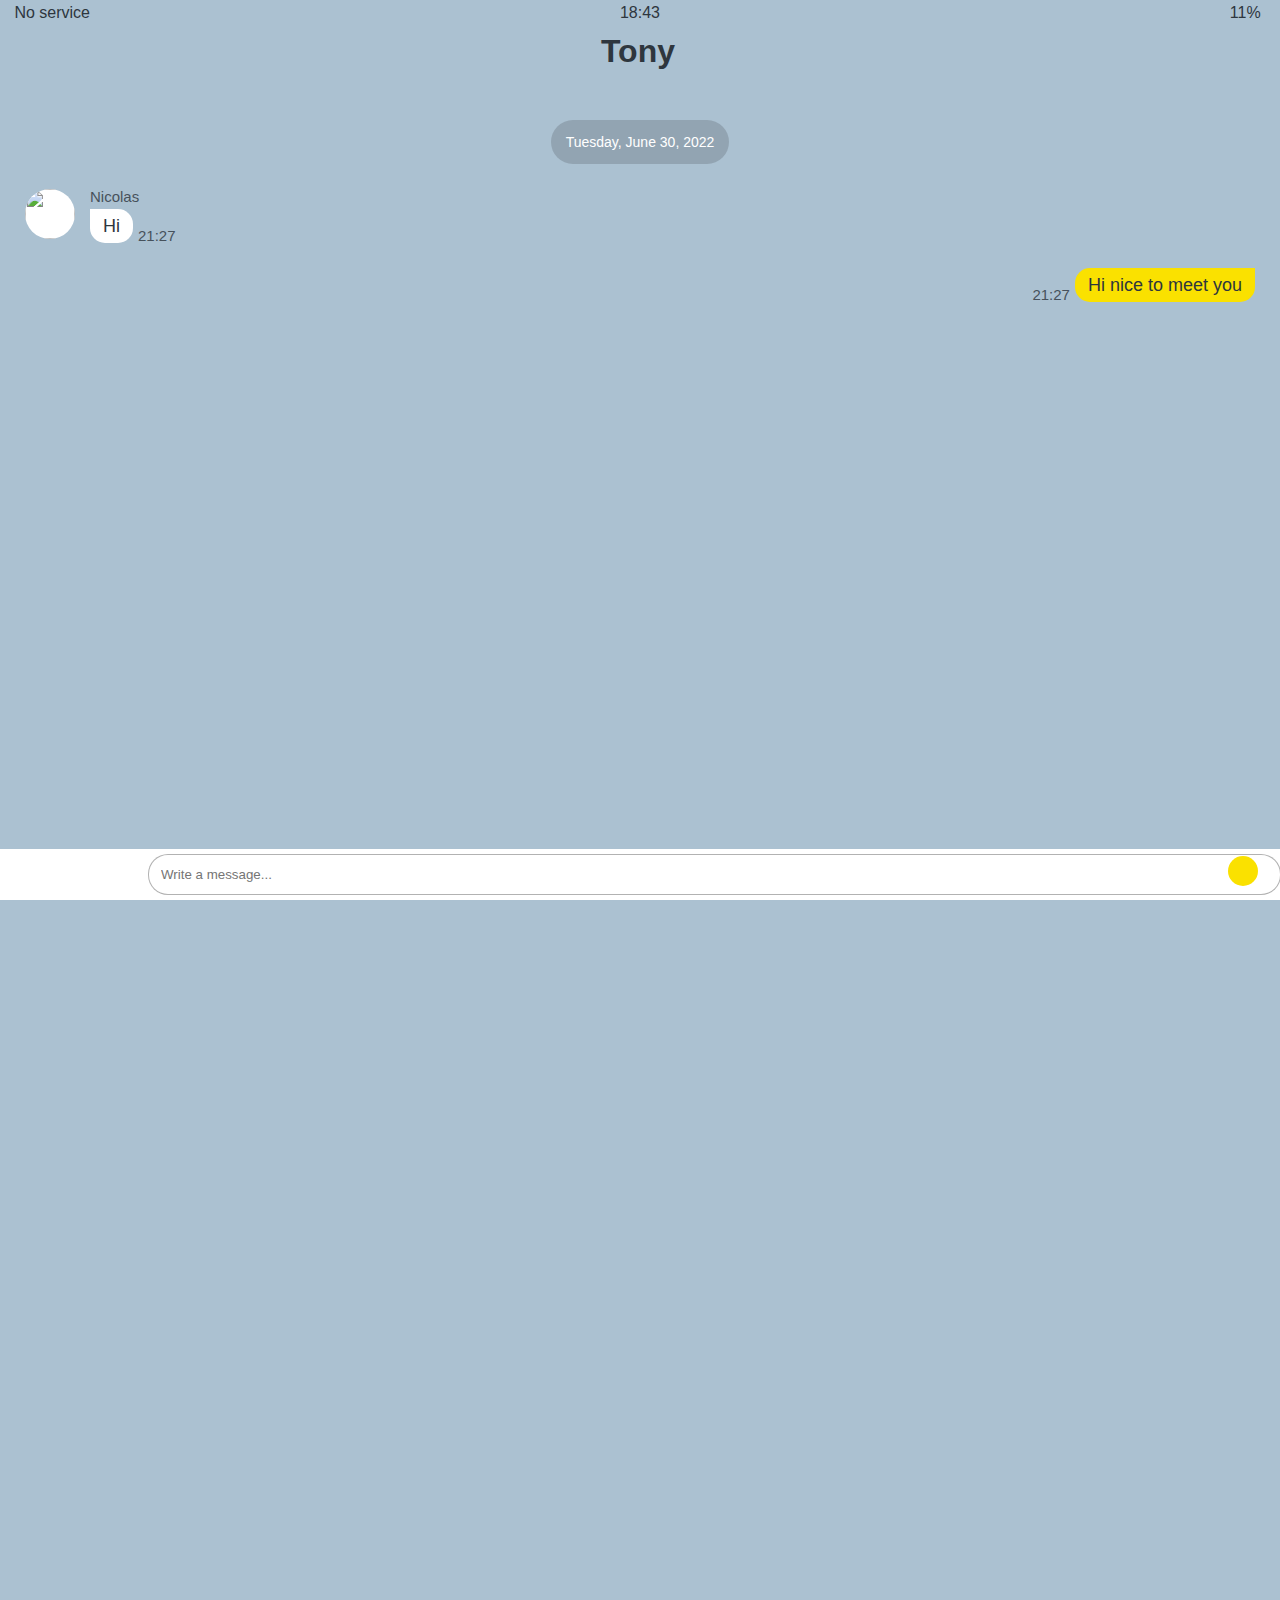
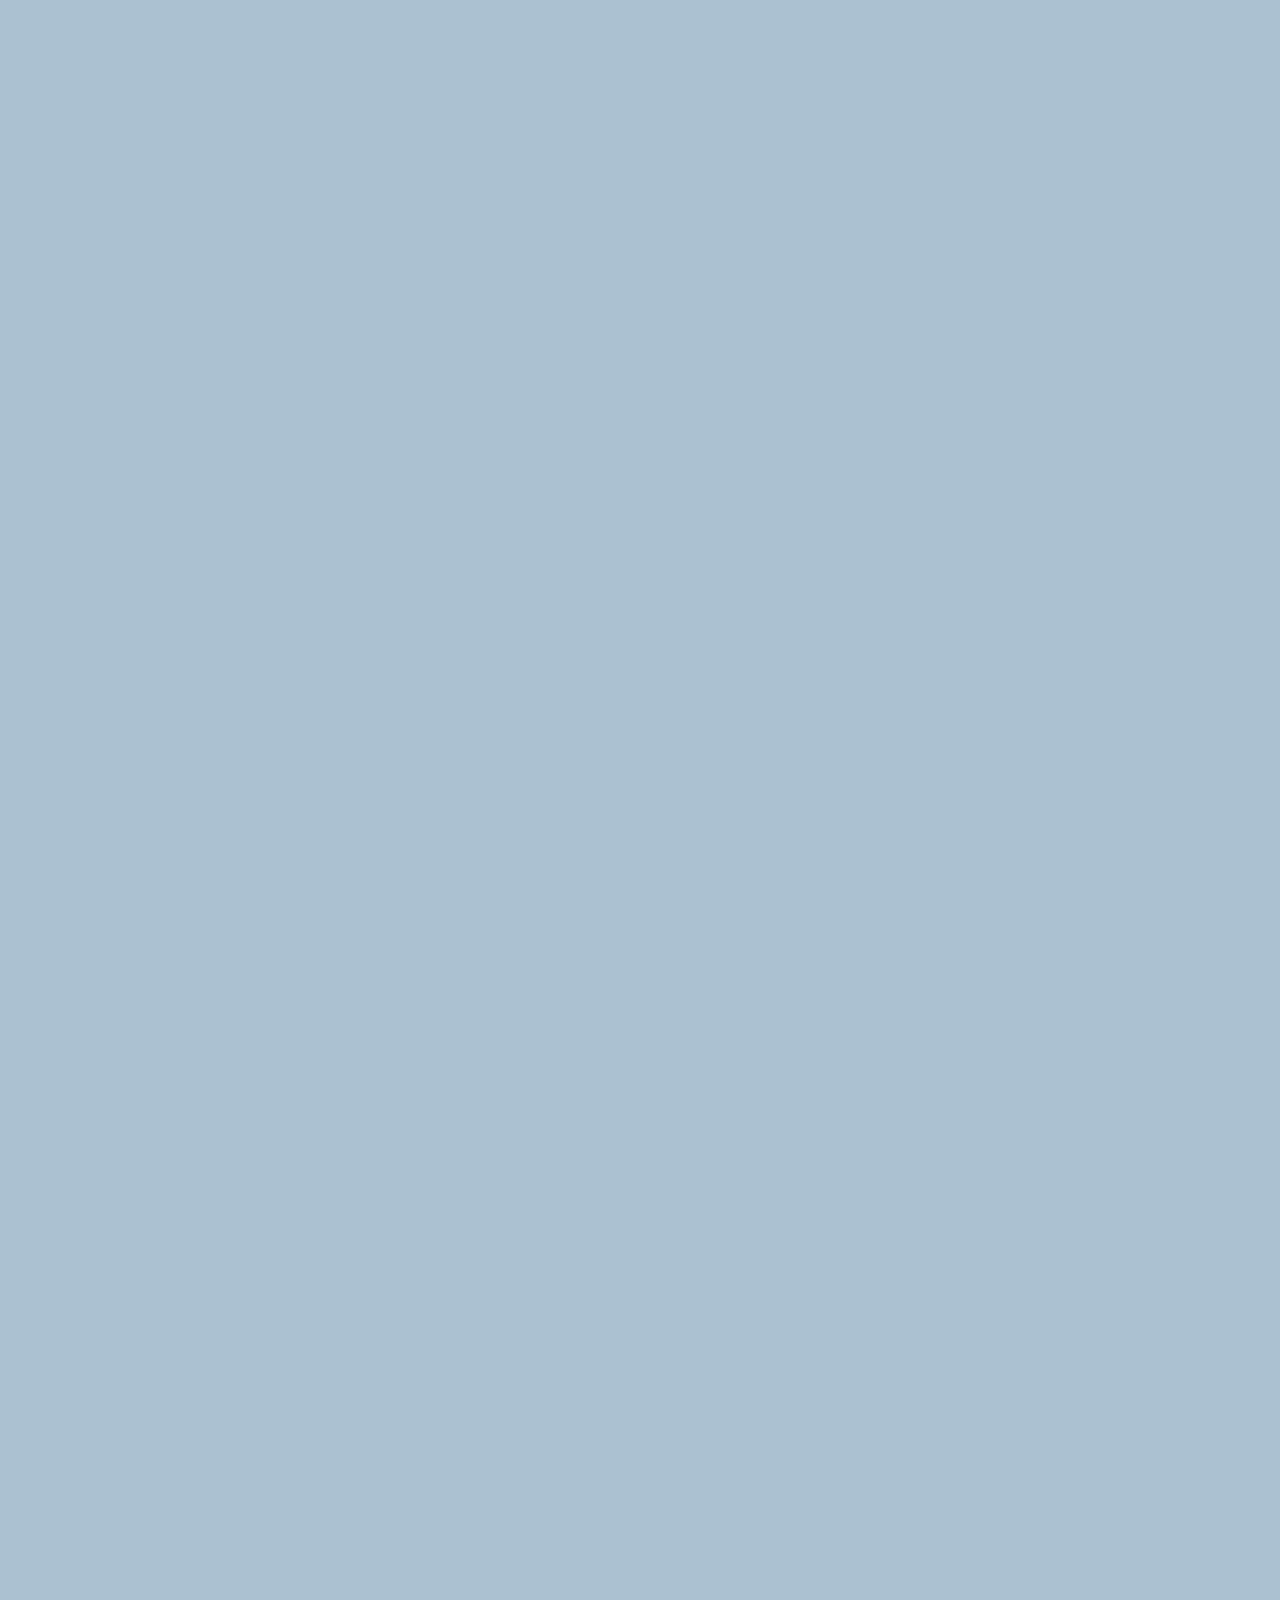
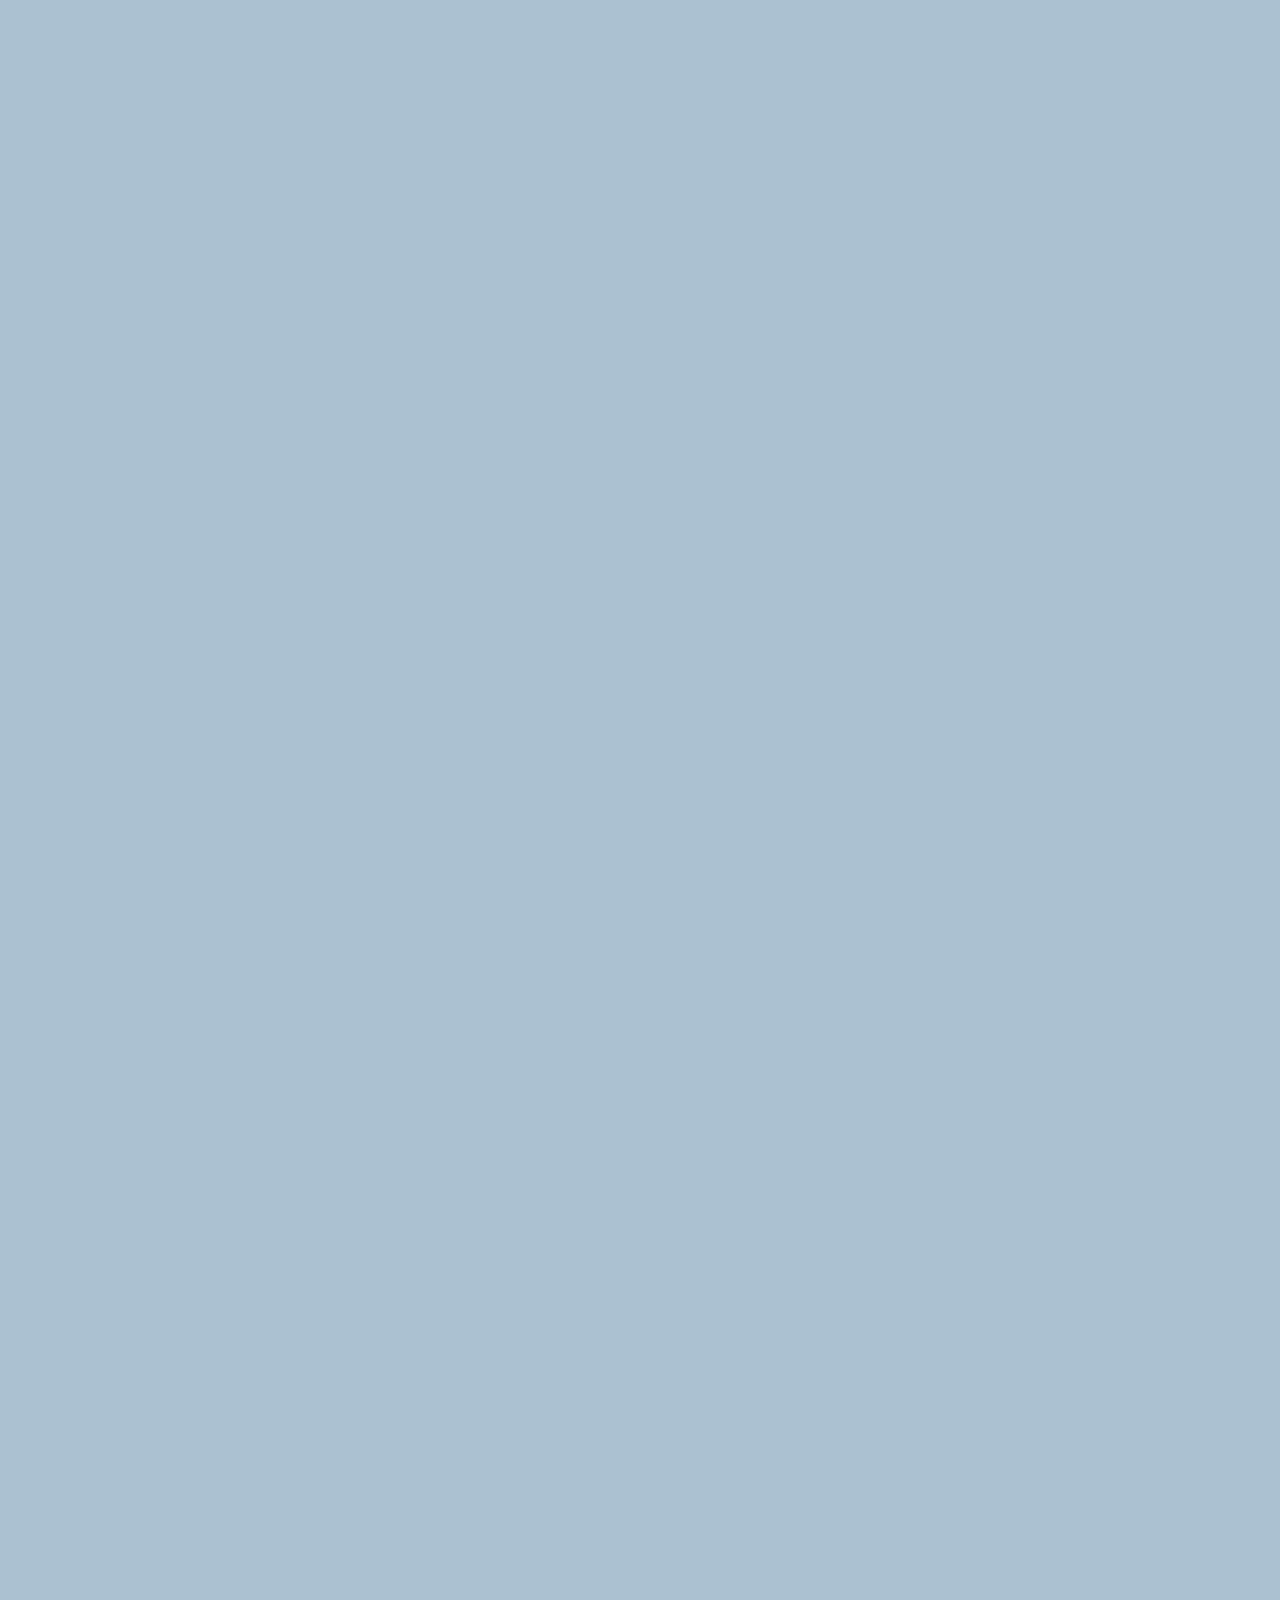
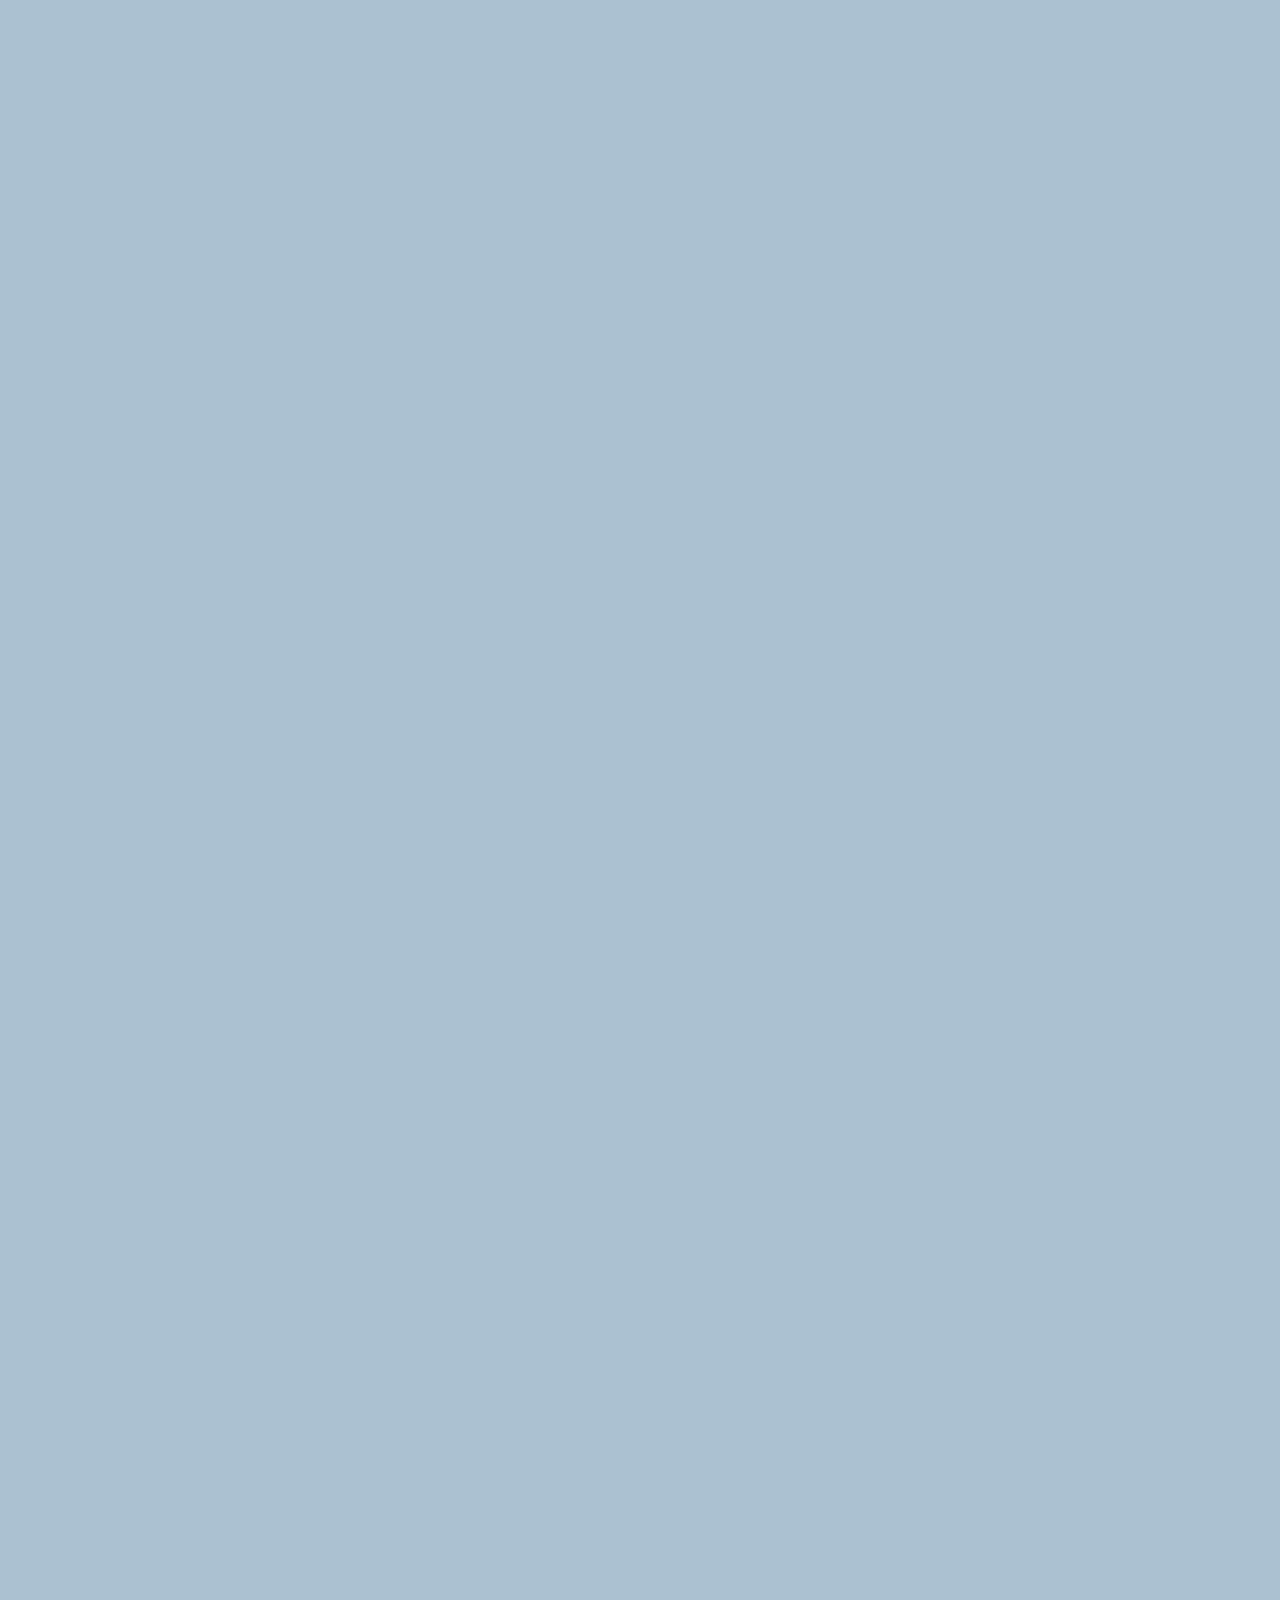
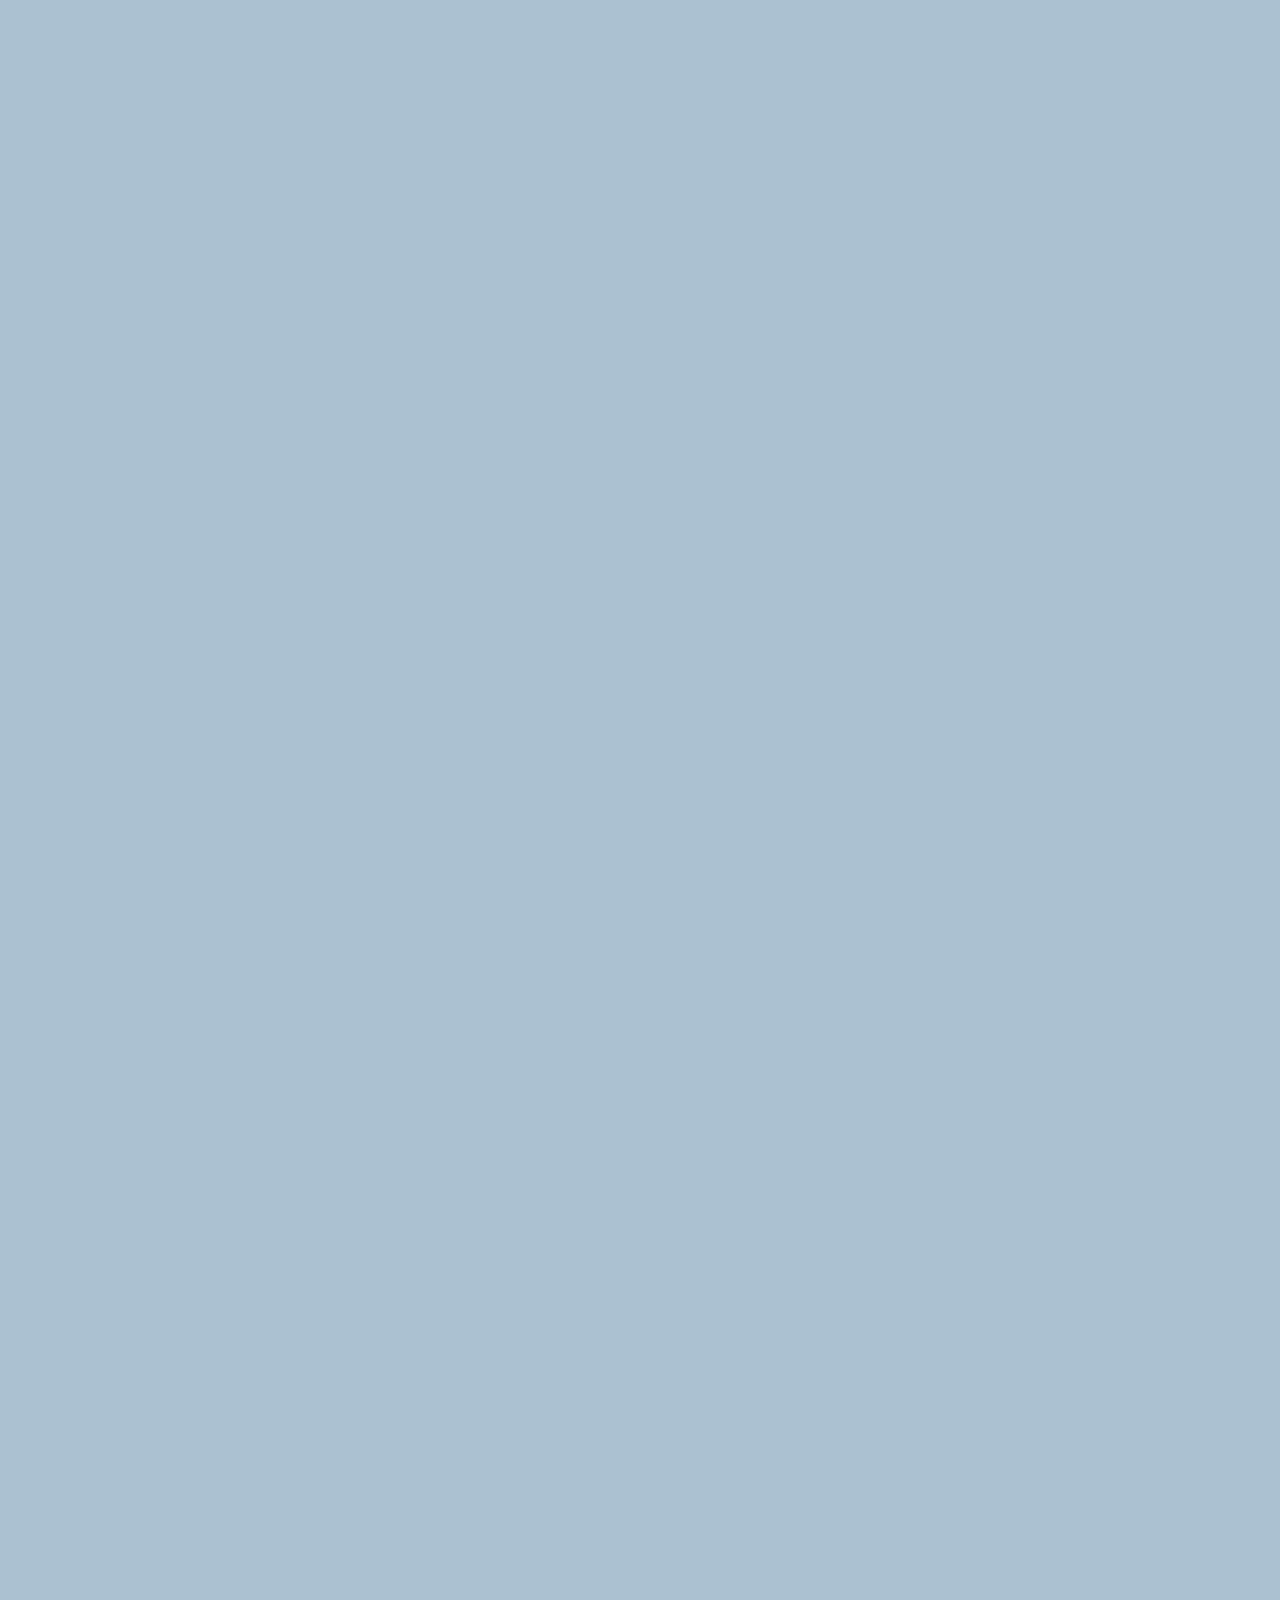
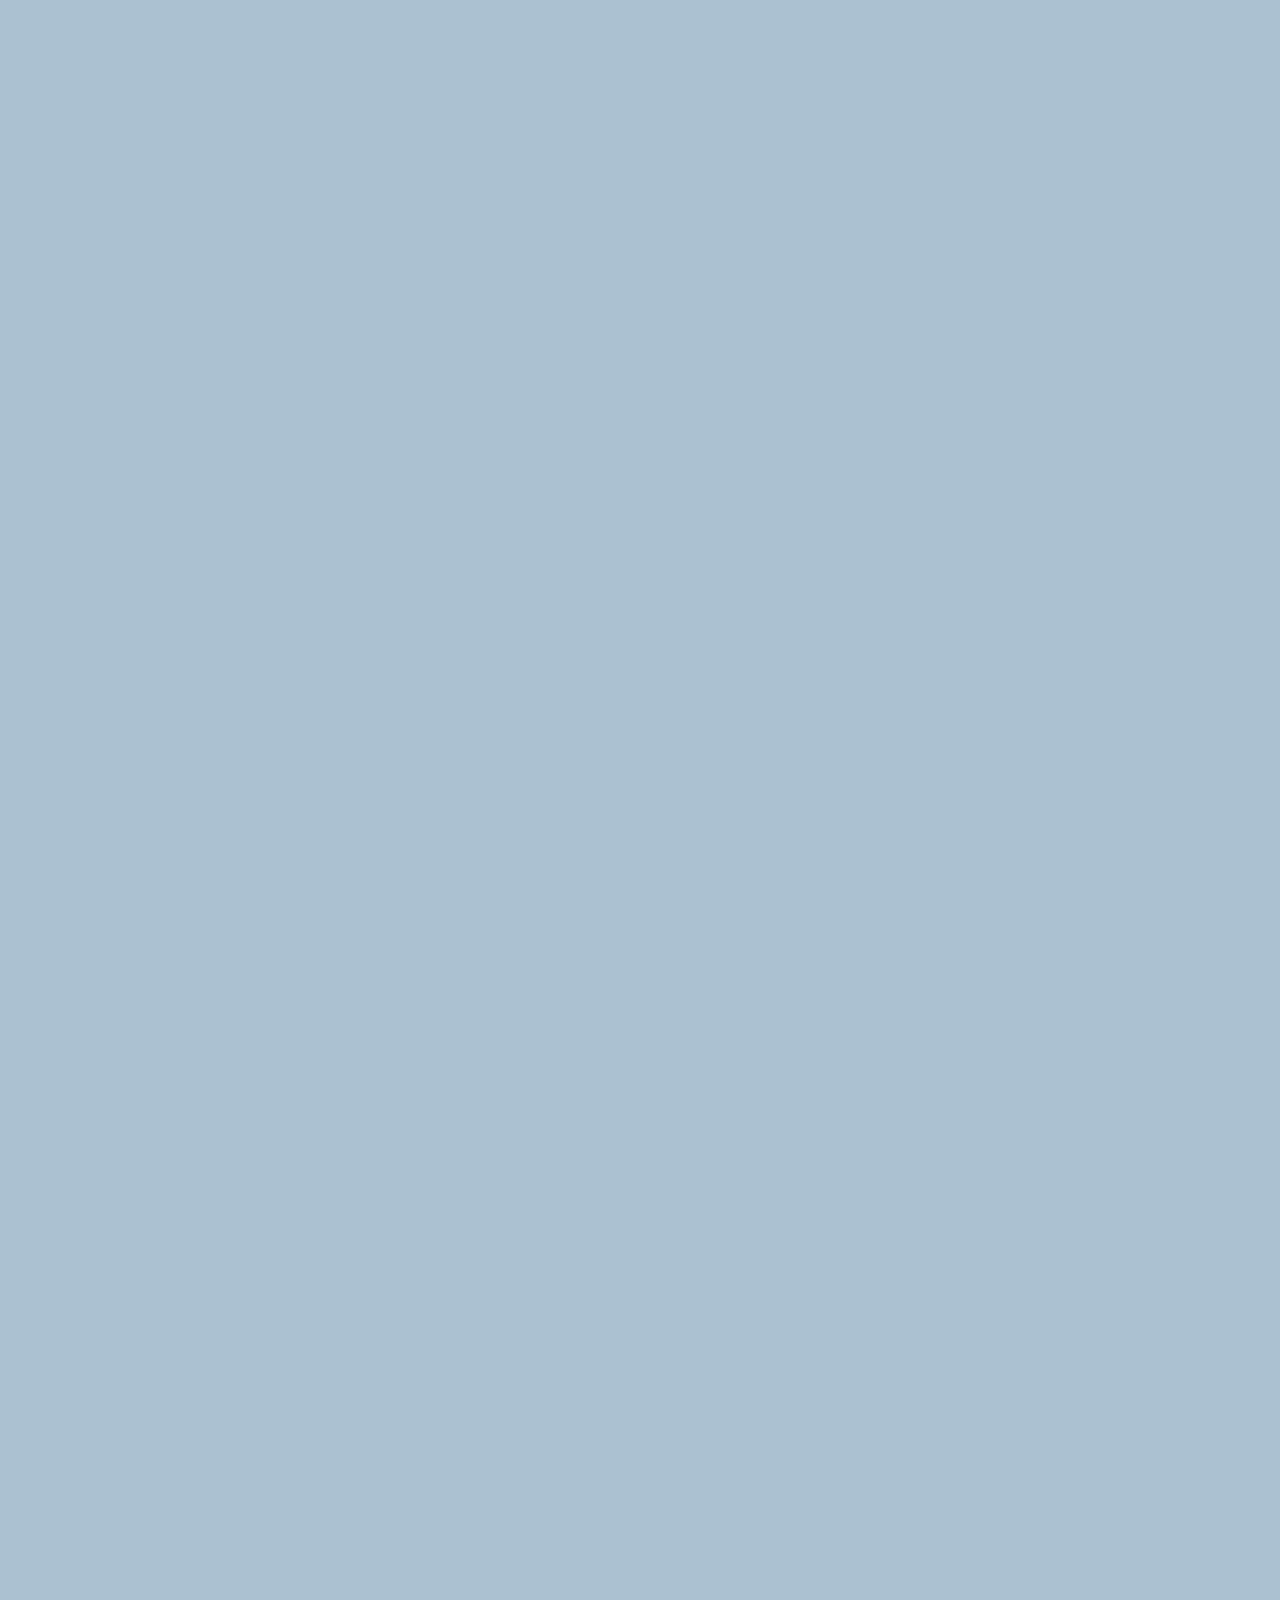
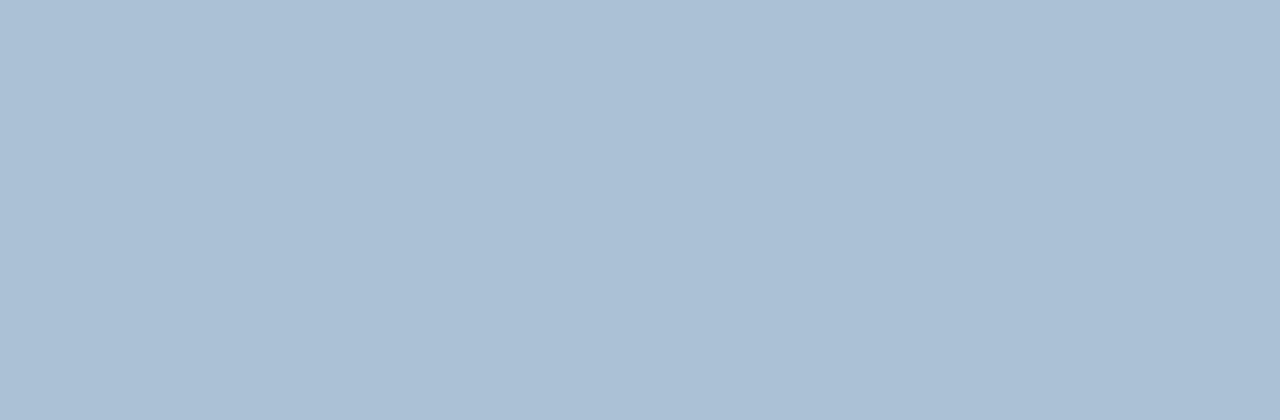
==== chat.html @ 2eb99b31 "220530_finishi_almost" ====
<!DOCTYPE html>
<html lang="kr">
  <head>
    <link rel="stylesheet" href="css/styles.css" />
    <meta charset="UTF-8" />
    <meta name="viewport" content="width=device-width, initial-scale=1.0" />
    <title>Chat with tony - Kokoa Clone</title>
  </head>

  <body id="chat-screen">
    <div class="status-bar">
      <div class="status-bar__column">
        <span>No service</span>
        <i class="fa-solid fa-wifi"></i>
      </div>
      <div class="status-bar__column">
        <span>18:43</span>
      </div>
      <div class="status-bar__column">
        <span>11%</span>
        <i class="fa-solid fa-battery-quarter"></i>
        <i class="fa-solid fa-bolt"></i>
      </div>
    </div>

    <header class="alt-header">
        <div class="alt-header__column">
            <a href="chats.html"> 
                <i class="fas fa-angle-left fa-2x"></i></a>
        </div>
        <div class="alt-header__column">
            <h1 class="alt-header__title">Tony</h1>
        </div>
        <div class="alt-header__column">
            <span class="chat__icons"><i class="fas fa-search fa-lg"></i></span>
            <span><i class="fas fa-bars fa-lg"></i> </span>
        </div>
    </header>

    </header>

    <main class="main-screen main-chat">
        <div class="chat__timestamp">
            Tuesday, June 30, 2022
        </div>
        <div class="message-row">
            <img src="https://www.pngarts.com/files/10/Default-Profile-Picture-PNG-Download-Image.png" />
            <div class="message-row__content">
                <sapn class="message__author">Nicolas</sapn>
                <div class="message__info">
                    <span class="message__bubble">Hi</span>
                    <span class="message__time">21:27</span>
                </div>
            </div>
        </div>

        <div class="message-row message-row--own">
            <div class="message-row__content">
                <div class="message__info">
                    <span class="message__bubble">Hi nice to meet you</span>
                    <span class="message__time">21:27</span>
                </div>
            </div>
        </div>
    </main>

    <form class="reply">
        <div class="reply__column">
            <i class="far fa-plus-square fa-lg"></i>
        </div>
        <div class="reply__column">
            <input type="text" placeholder="Write a message..." />
            <i class="fa-regular fa-face-grin-wink fa-lg"></i>
            <button>
                <i class="fas fa-arrow-up"></i>
            </button>
        </div>
    </form>

    <script
      src="https://kit.fontawesome.com/ab659ab506.js"
      crossorigin="anonymous"
    ></script>
  </body>
</html>
---- css/styles.css ----
@import "reset.css";
@import "variables.css";

/**Components**/
@import "components/status.css";
@import "components/nav-bar.css";
@import "components/screen-header.css";
@import "components/user-component.css";
@import "components/badge.css";
@import "components/icon-row.css";
@import "components/alt-screen-header.css";

/**Screenss**/
@import "screens/login.css";
@import "screens/friends.css";
@import "screens/find.css";
@import "screens/more.css";
@import "screens/settings.css";
@import "screens/chat.css";

body {
  color: #2e363e;
  font-family: -apple-system, BlinkMacSystemFont, "Segoe UI", Roboto, Oxygen,
    Ubuntu, Cantarell, "Open Sans", "Helvetica Neue", sans-serif;

  width: 100%;
  height: 100vh;
}

.main-screen {
  padding: 0px var(--horizontal-space);
}
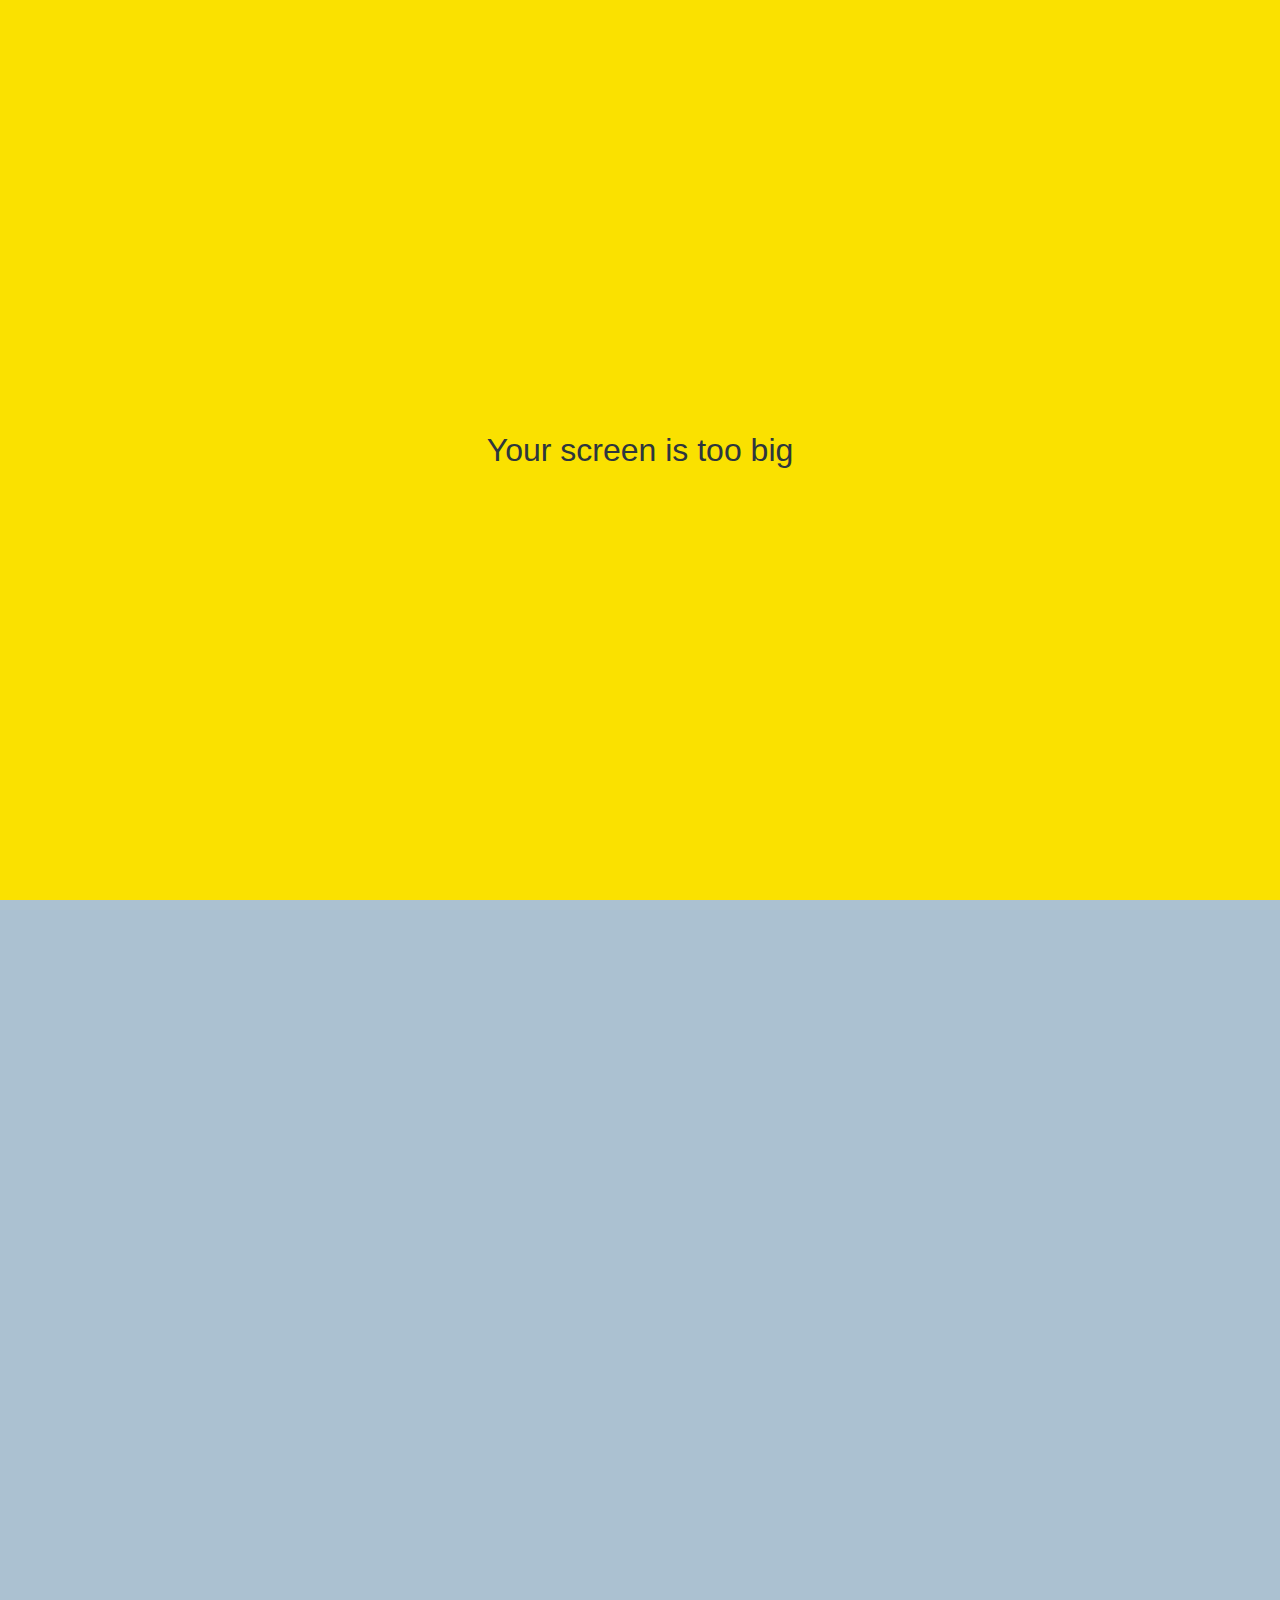
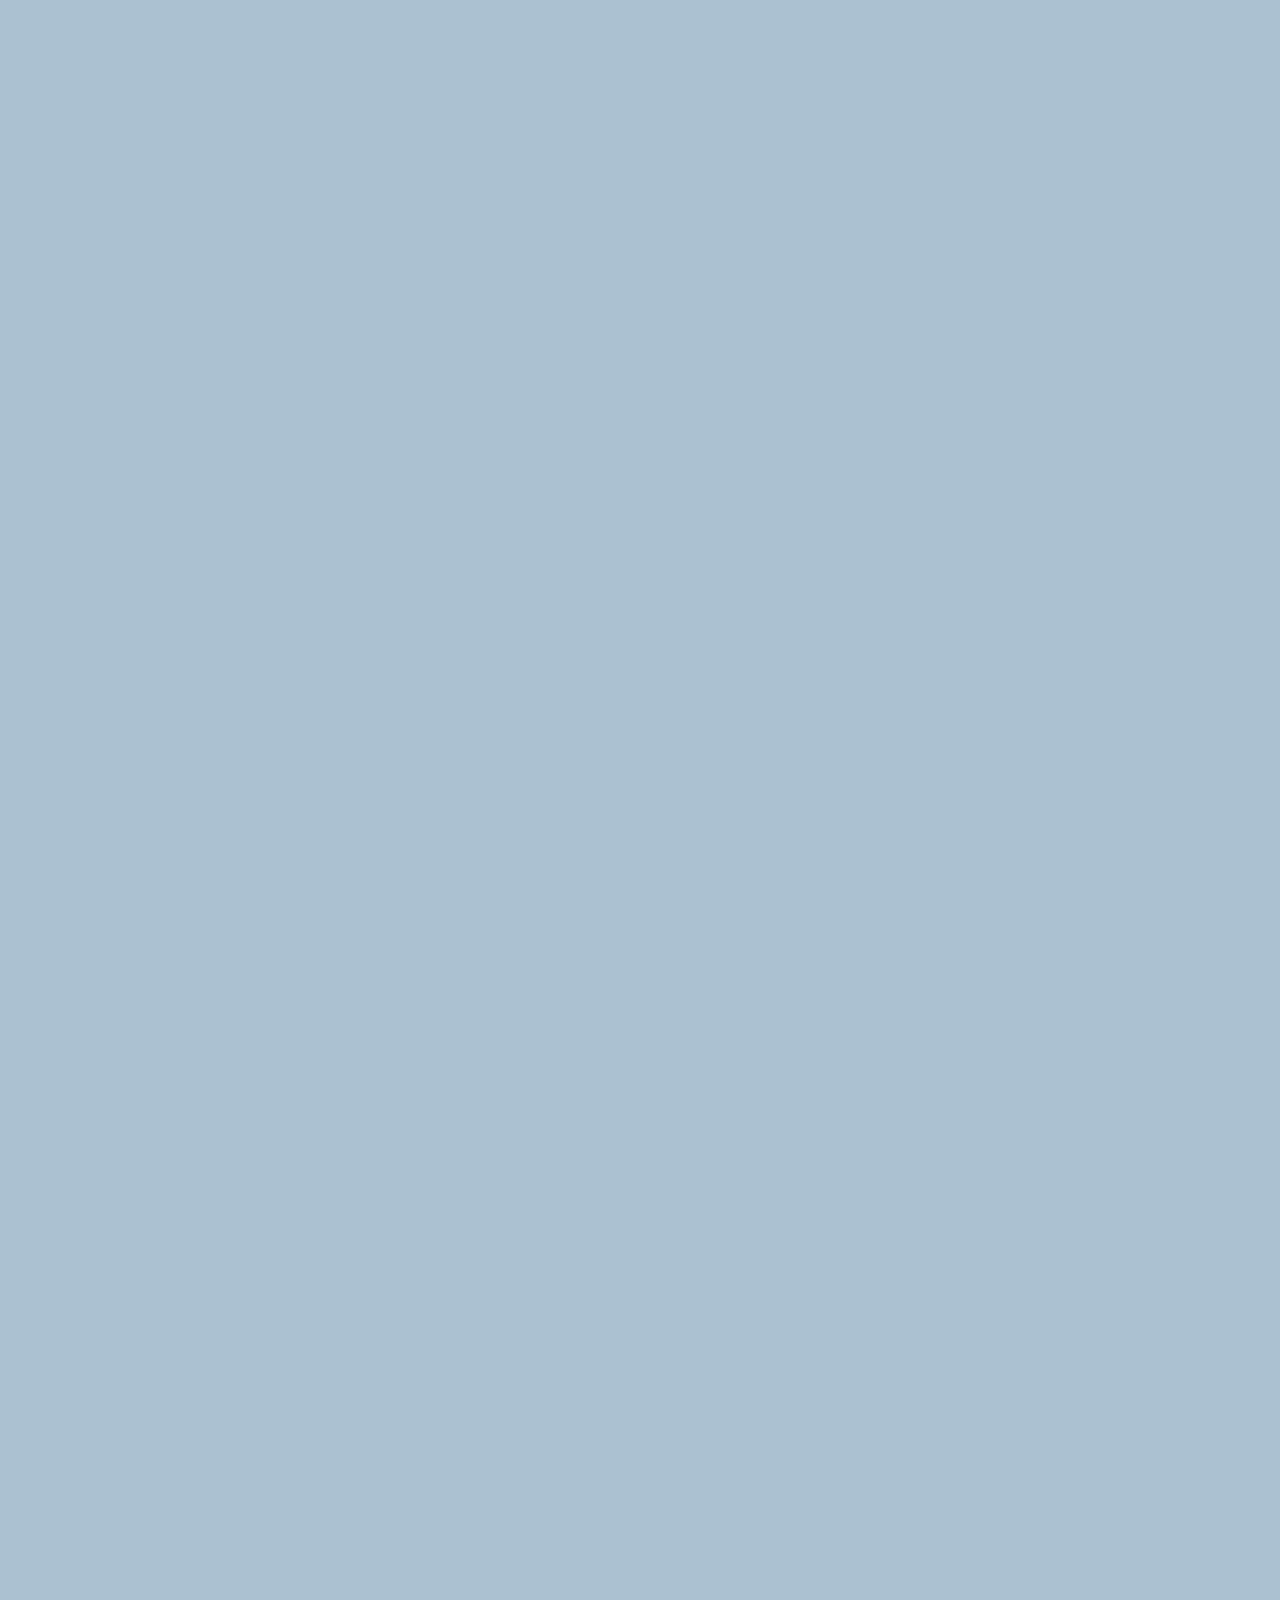
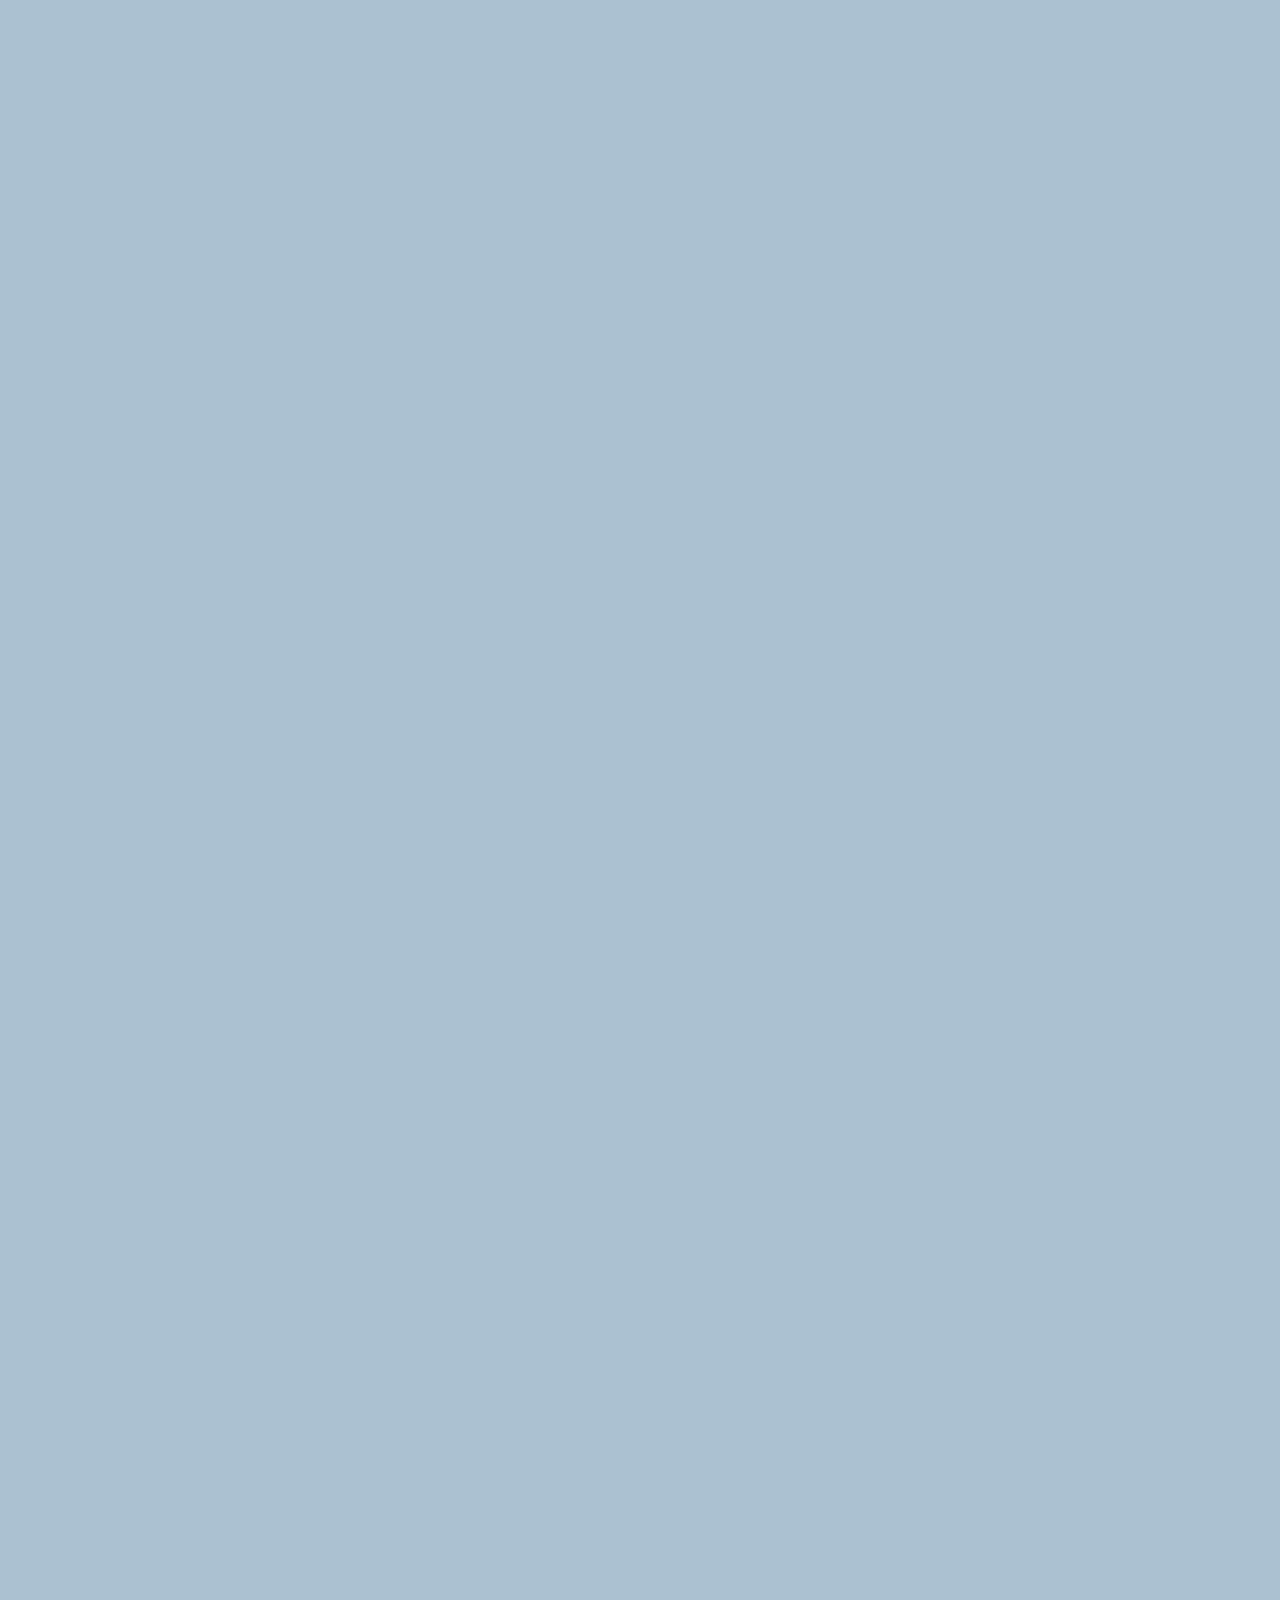
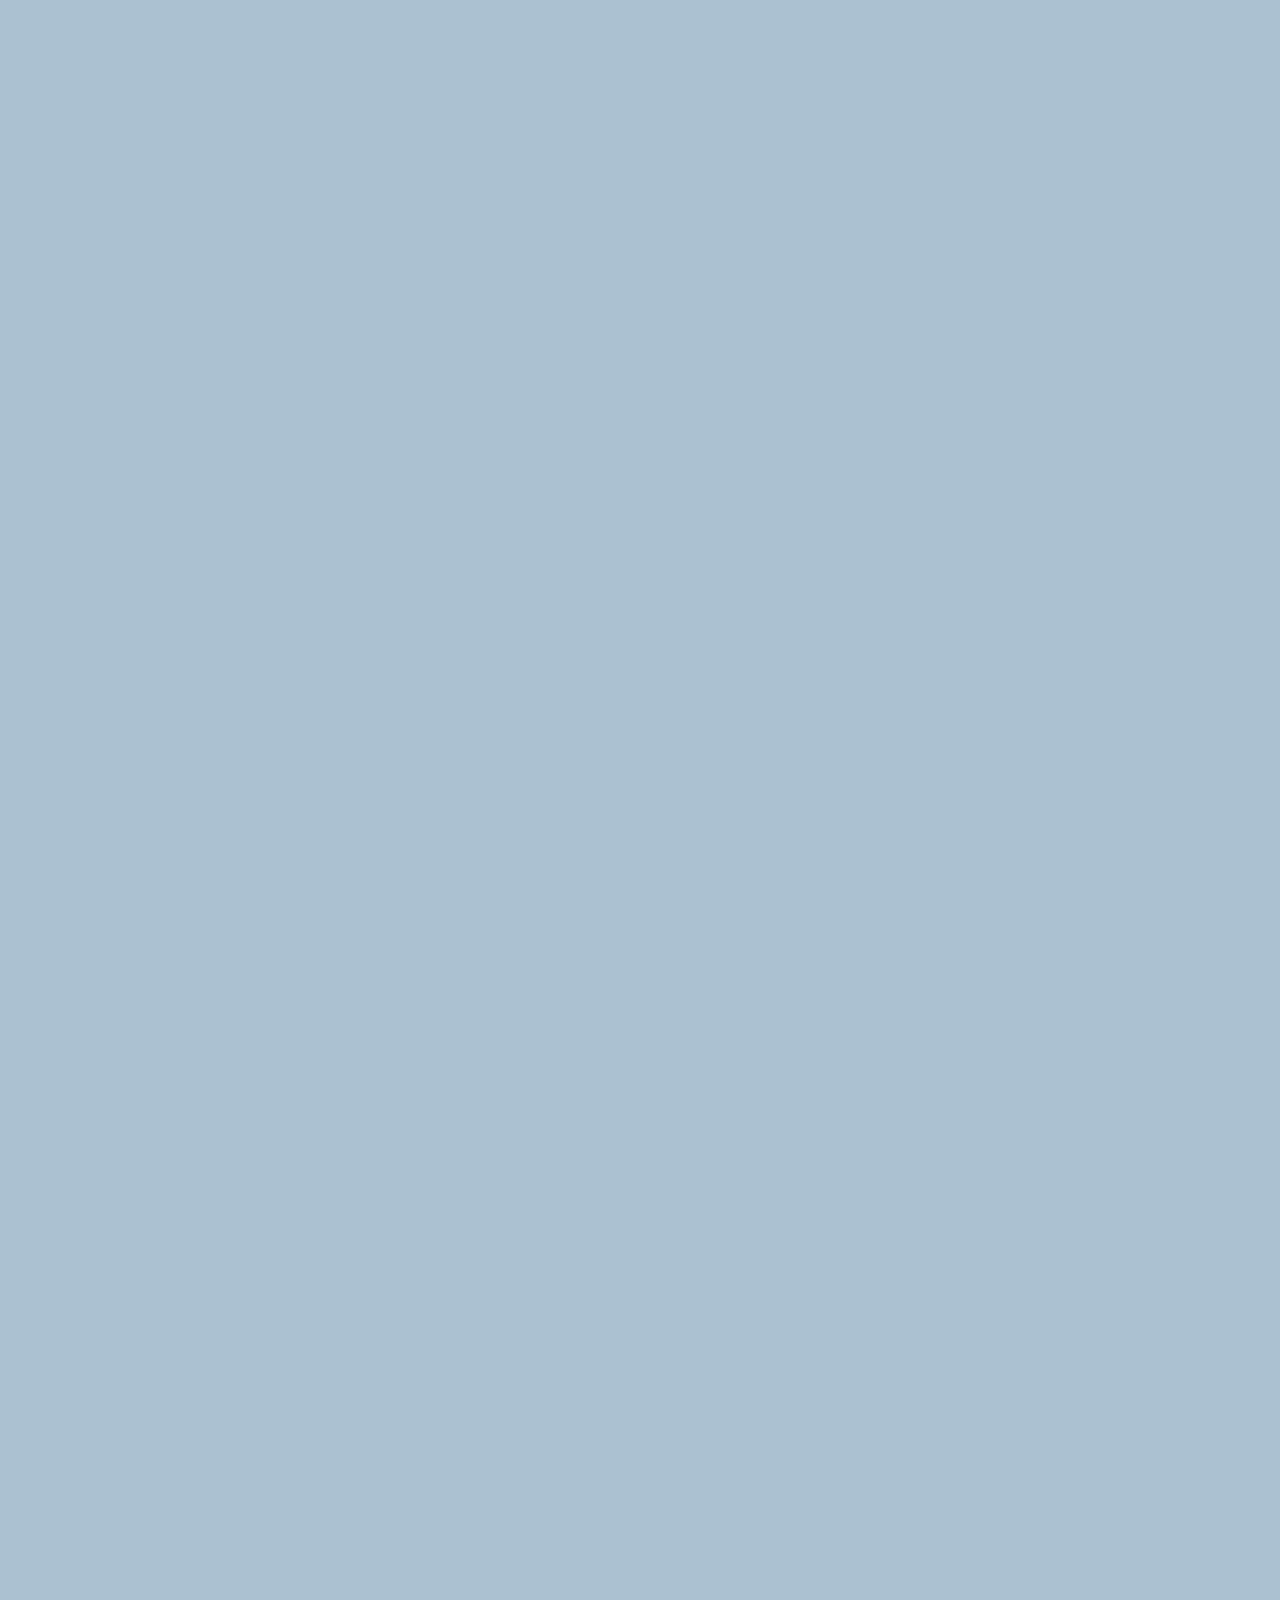
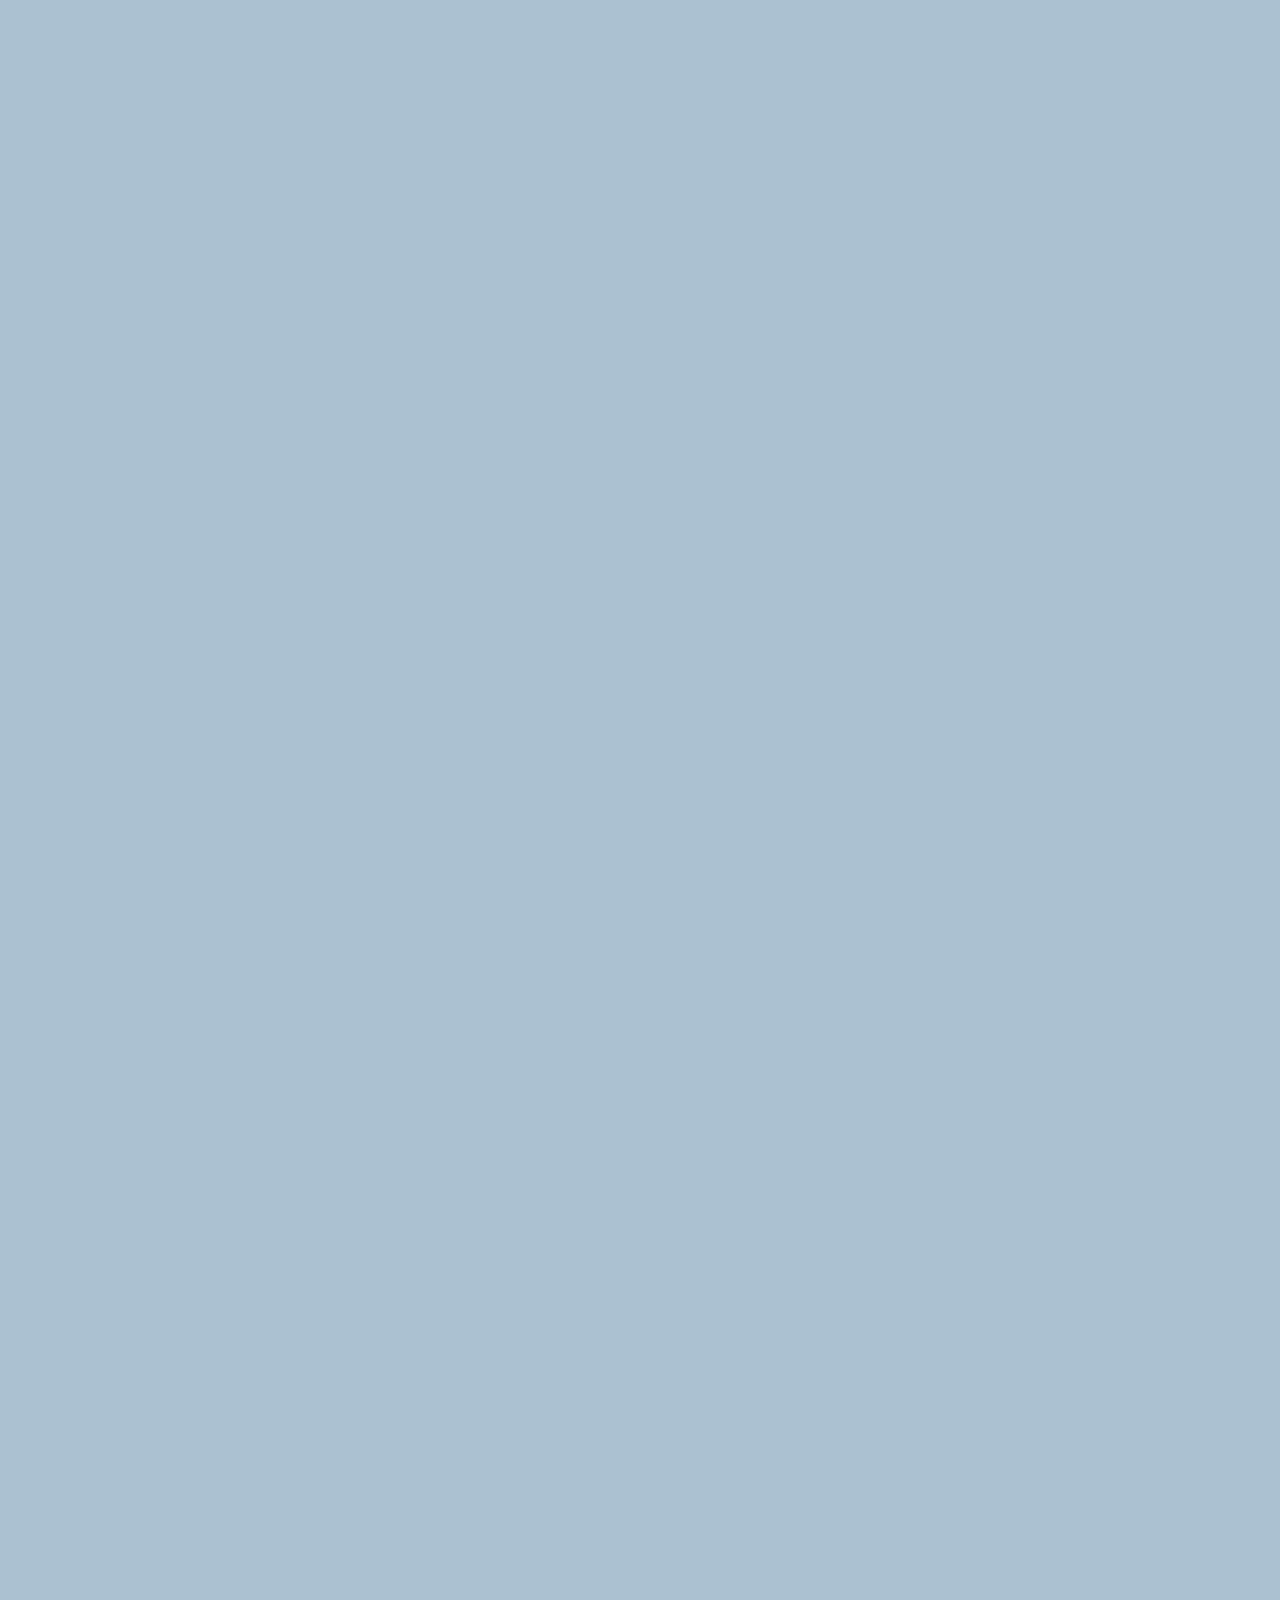
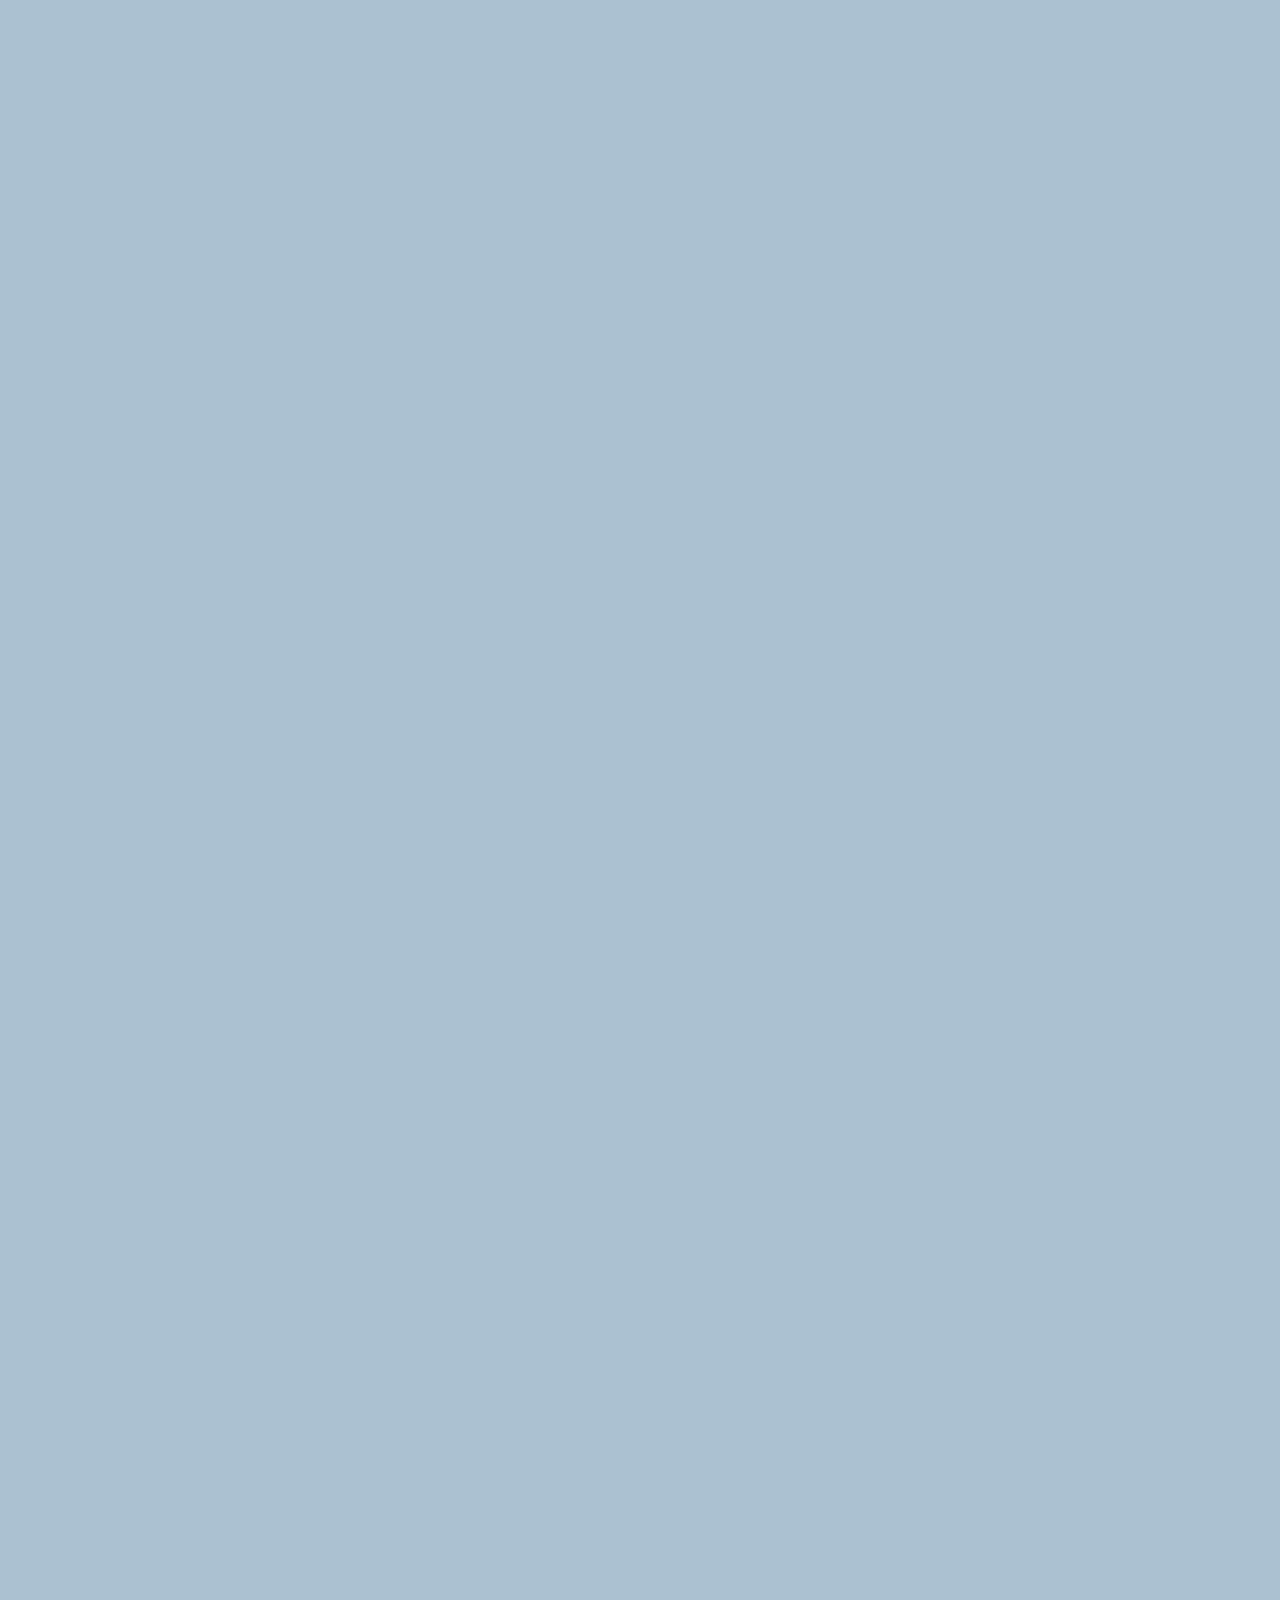
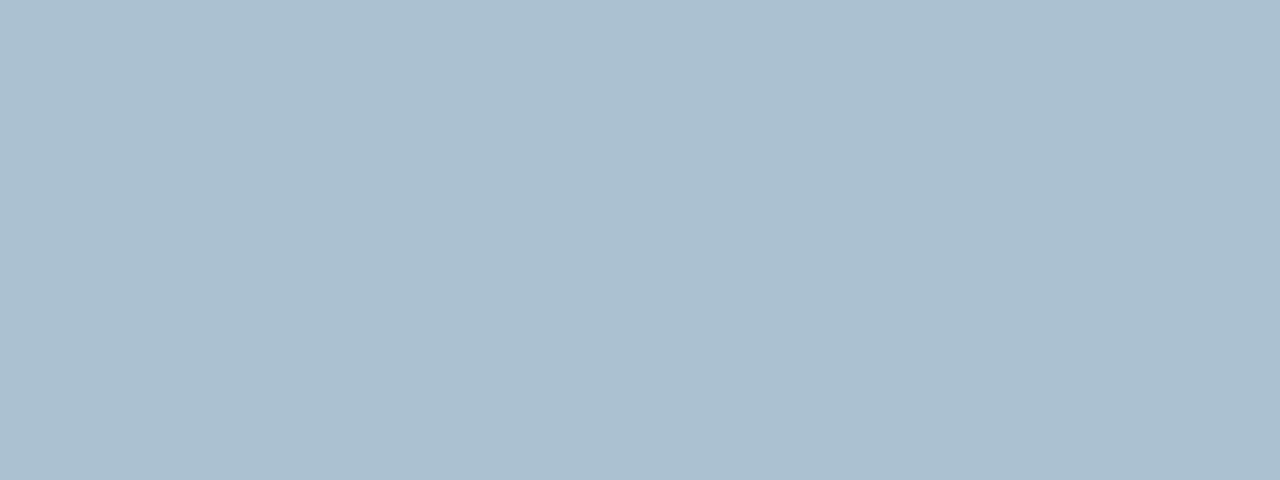
==== commit 730d4e97: "220530_finish_html&css" ====
--- a/chat.html
+++ b/chat.html
@@ -77,6 +77,10 @@
         </div>
     </form>
 
+    <div id="no-mobile">
+        <span>Your screen is too big</span>
+      </div>
+      
     <script
       src="https://kit.fontawesome.com/ab659ab506.js"
       crossorigin="anonymous"
--- a/css/styles.css
+++ b/css/styles.css
@@ -9,6 +9,7 @@
 @import "components/badge.css";
 @import "components/icon-row.css";
 @import "components/alt-screen-header.css";
+@import "components/no-mobile.css";
 
 /**Screenss**/
 @import "screens/login.css";
